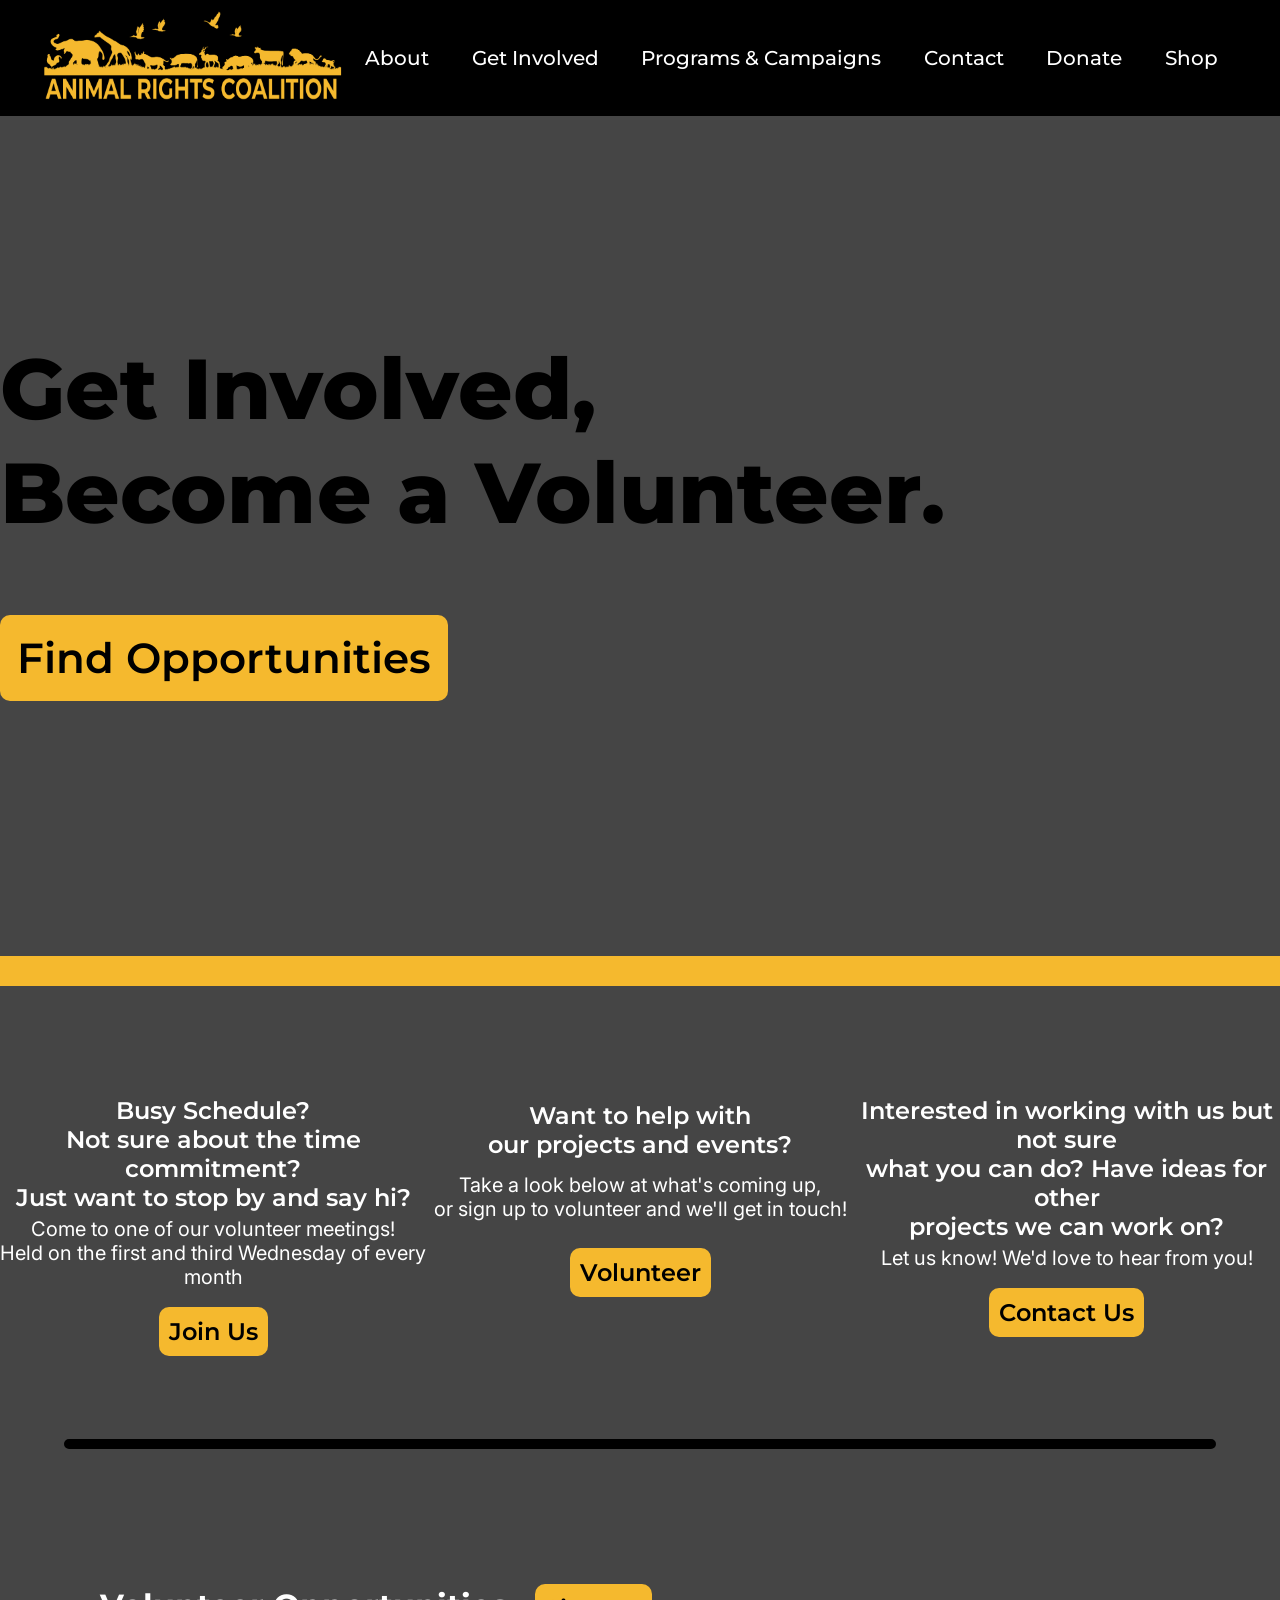
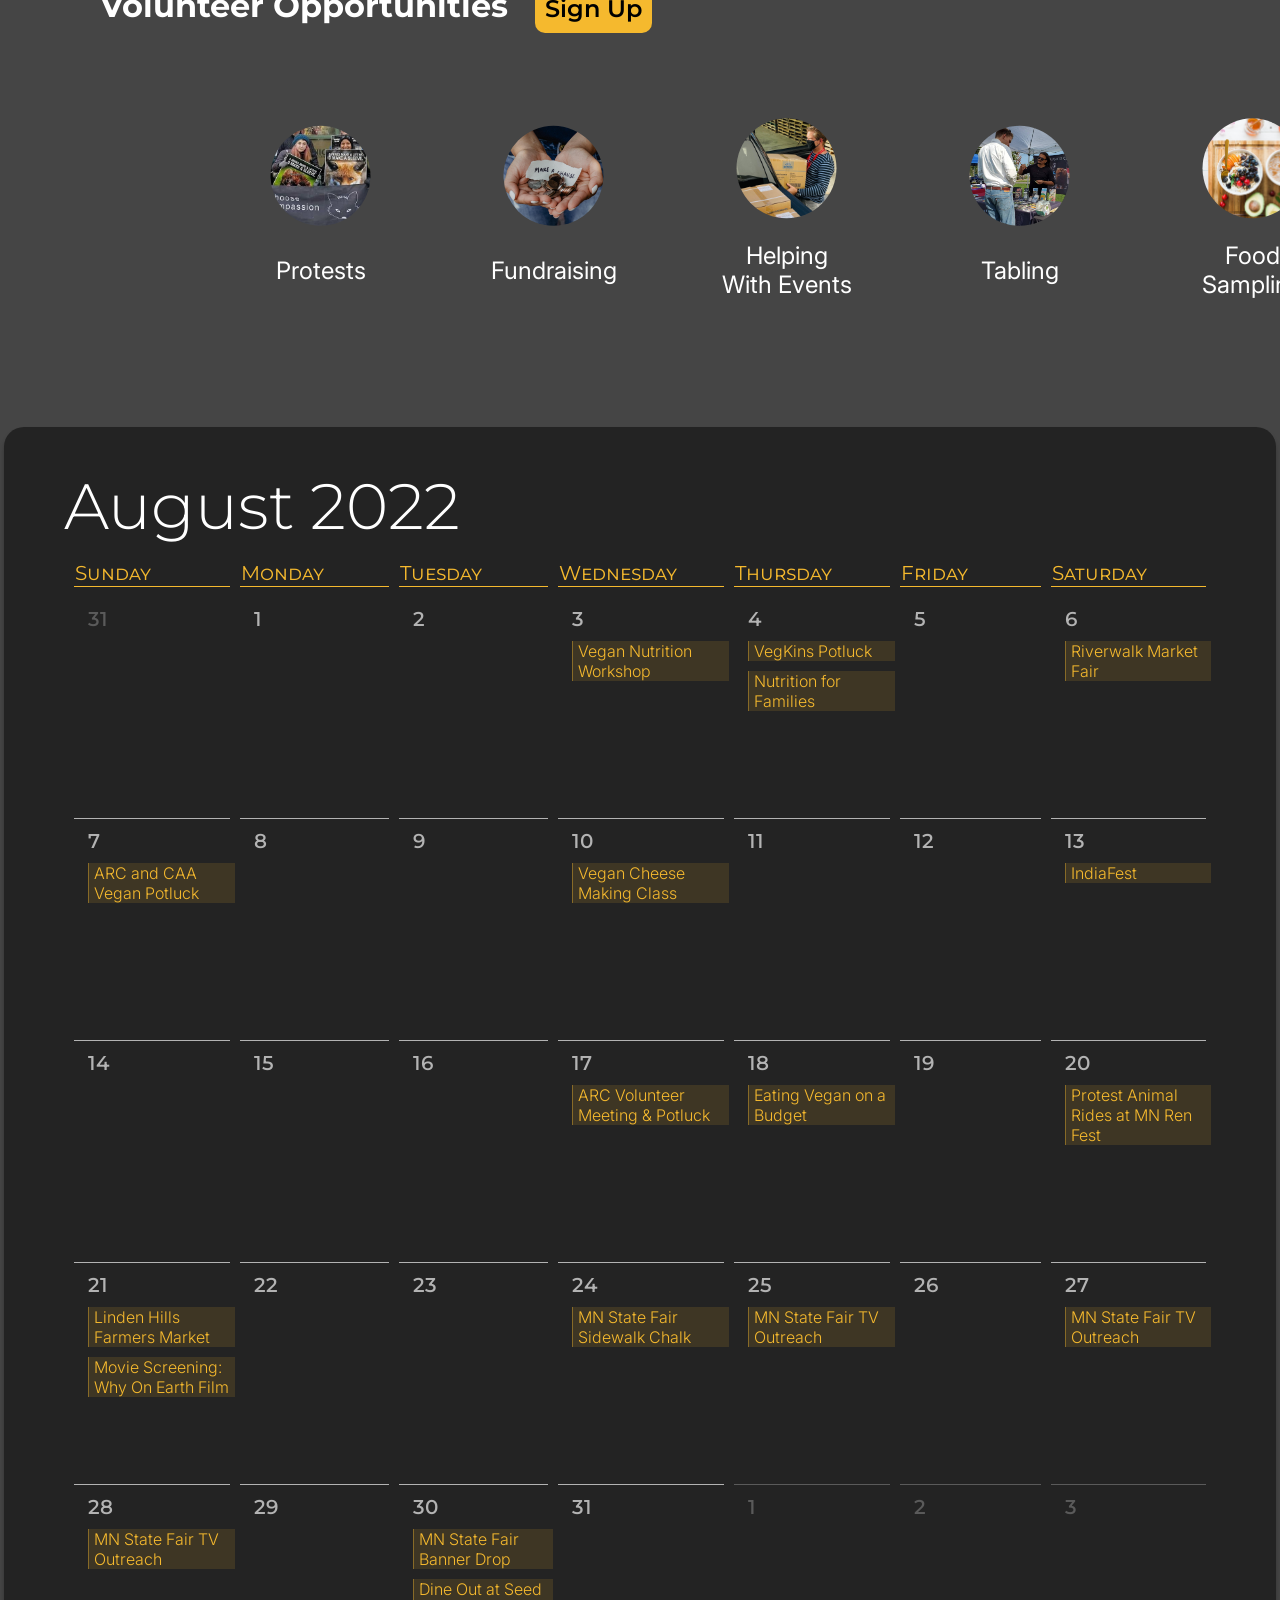
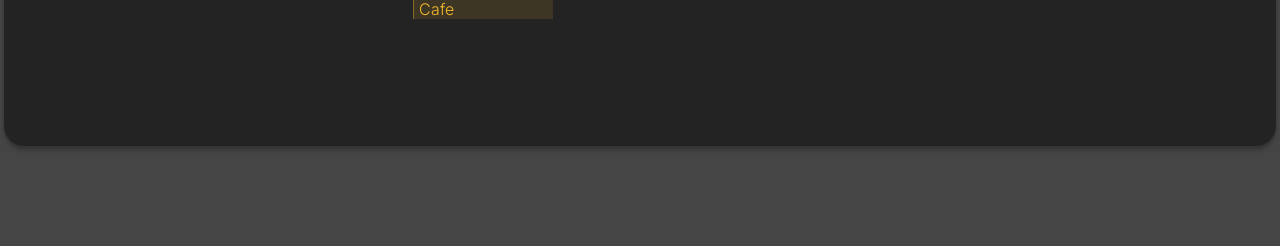
==== getInvolved.html @ b08fa534 "Update 2022.08.29-2022 Duplicated project from separate build location" ====
<!DOCTYPE html>
<html lang="en">
<head>
    <meta charset="UTF-8">
    <meta http-equiv="X-UA-Compatible" content="IE=edge">
    <meta name="viewport" content="width=device-width, initial-scale=1.0">
    <link rel="stylesheet" href="style.css">
    <link rel="preconnect" href="https://fonts.googleapis.com">
    <link rel="preconnect" href="https://fonts.gstatic.com" crossorigin>
    <link href="https://fonts.googleapis.com/css2?family=Montserrat:ital,wght@0,100;0,200;0,300;0,400;0,500;0,600;0,700;0,800;0,900;1,100;1,200;1,300;1,400;1,500;1,600;1,700;1,800;1,900&display=swap" rel="stylesheet">
    <link rel="preconnect" href="https://fonts.googleapis.com">
    <link rel="preconnect" href="https://fonts.gstatic.com" crossorigin>
    <link href="https://fonts.googleapis.com/css2?family=Inter:wght@100;200;300;400;500;600;700;800;900&display=swap" rel="stylesheet">
    <title>Animal Rights Coalition</title>
</head>
<body>
    <div class="pageContent">
        <div class="aboveFold">
        <div class="navContainer">
        <nav>
            <a href="../index.html">
                <img id="topNavLogo" src="../assets/img/Logo-Crop.png" alt="Animal Rights Coalition">
            </a>
            <a class="navItem">
                About
            </a>
            <a class="navItem">
                Get Involved
            </a>
            <a class="navItem">
                Programs & Campaigns
            </a>
            <a class="navItem">
                Contact
            </a>
            <a class="navItem">
                Donate
            </a>
            <a class="navItem">
                Shop
            </a>
        </nav>
        </div>
        <section id="hero">
            <div id="heroGroup">
                <h1 id="heroText">
                    Get Involved,<br>Become a Volunteer.
                </h1>
                <button id="heroButton">
                    Find Opportunities
                </button>
            </div>
        </section>
        <hr id="foldDivider">
        </div>
        <section class="ctaRow">
            <div id="cta1" class="cta">
                <div class="ctaHead">
                    Busy Schedule?<br>Not sure about the time commitment?<br>Just want to stop by and say hi?
                </div>
                <div class="ctaBody">
                    Come to one of our volunteer meetings!<br>Held on the first and third Wednesday of every month
                </div>
                <button class="ctaButton">
                    Join Us
                </button>
            </div>
            <div id="cta2" class="cta">
                <div class="ctaHead">
                    Want to help with<br>our projects and events?
                </div>
                <div class="ctaBody">
                    Take a look below at what's coming up,<br>or sign up to volunteer and we'll get in touch!
                </div>
                <button class="ctaButton">
                    Volunteer
                </button>
            </div>
            <div id="cta3" class="cta">
                <div class="ctaHead">
                    Interested in working with us but not sure<br>what you can do? Have ideas for other<br>projects we can work on?
                </div>
                <div class="ctaBody">
                    Let us know! We'd love to hear from you!
                </div>
                <button id="ctaButton">
                    Contact Us
                </button>
            </div>
        </section>
        <hr class="contentDivider">
        <section class="opportunities">
            <h2 class="oppsLabel">
                Volunteer Opportunities
                <button id="signUp">
                    Sign Up
                </button>
            </h2>
            <div class="oppsRow">
                <div id="protests" class="oppCard">
                    <div id="protestsImg" role="img" alt="Protests" class="oppImg"></div>
                    Protests
                </div>
                <div id="fundraising" class="oppCard">
                    <div id="fundImg" role="img" alt="Protests" class="oppImg"></div>
                    Fundraising
                </div>
                <div id="events" class="oppCard">
                    <div id="eventImg" role="img" alt="Events" class="oppImg"></div>
                    Helping With Events
                </div>
                <div id="tabling" class="oppCard">
                    <div id="tableImg" role="img" alt="Tabling" class="oppImg"></div>
                    Tabling
                </div>
                <div id="food" class="oppCard">
                    <div id="foodImg" role="img" alt="Food Sampling" class="oppImg"></div>
                    Food Sampling
                </div>
            </div>
            
        </section>
        <section class="calendarSection">
                <h2 id="calTitle">August 2022</h2>
                <table class="calendar">
                    <thead class="calDayRow">
                    <tr>
                        <td class="calDayHead">Sunday</td>
                        <td class="calDayHead">Monday</td>
                        <td class="calDayHead">Tuesday</td>
                        <td class="calDayHead">Wednesday</td>
                        <td class="calDayHead">Thursday</td>
                        <td class="calDayHead">Friday</td>
                        <td class="calDayHead">Saturday</td>
                    </tr>
                    </thead>
                    <tbody>
                        <tr>
                            <td class="calDay calOut calTopRow">
                                31
                            </td>
                            <td class="calDay calTopRow">
                                1
                            </td>
                            <td class="calDay calTopRow">
                                2
                            </td>
                            <td class="calDay calTopRow">
                                3
                                <ul class="calEvents">
                                    <li class="calItem">Vegan Nutrition Workshop</li>
                                </ul>
                            </td>
                            <td class="calDay calTopRow">
                                4
                                <ul class="calEvents">
                                    <li class="calItem">VegKins Potluck</li>
                                    <li class="calItem">Nutrition for Families</li>
                                </ul>
                            </td>
                            <td class="calDay calTopRow">
                                5
                            </td>
                            <td class="calDay calTopRow">
                                6
                                <ul class="calEvents">
                                    <li class="calItem">Riverwalk Market Fair</li>
                                </ul>
                            </td>
                        </tr>
                        <tr>
                            <td class="calDay">
                                7
                                <ul class="calEvents">
                                    <li class="calItem">ARC and CAA Vegan Potluck</li>
                                </ul>
                            </td>
                            <td class="calDay">
                                8
                            </td>
                            <td class="calDay">
                                9
                            </td>
                            <td class="calDay">
                                10
                                <ul class="calEvents">
                                    <li class="calItem">Vegan Cheese Making Class</li>
                                </ul>
                            </td>
                            <td class="calDay">
                                11
                            </td>
                            <td class="calDay">
                                12
                            </td>
                            <td class="calDay">
                                13
                                <ul class="calEvents">
                                    <li class="calItem">IndiaFest</li>
                                </ul>
                            </td>
                        </tr>
                        <tr>
                            <td class="calDay">
                                14
                            </td>
                            <td class="calDay">
                                15
                            </td>
                            <td class="calDay">
                                16
                            </td>
                            <td class="calDay">
                                17
                                <ul class="calEvents">
                                    <li class="calItem">ARC Volunteer Meeting & Potluck</li>
                                </ul>
                            </td>
                            <td class="calDay">
                                18
                                <ul class="calEvents">
                                    <li class="calItem">Eating Vegan on a Budget</li>
                                </ul>
                            </td>
                            <td class="calDay">
                                19
                            </td>
                            <td class="calDay">
                                20
                                <ul class="calEvents">
                                    <li class="calItem">Protest Animal Rides at MN Ren Fest</li>
                                </ul>
                            </td>
                        </tr>
                        <tr>
                            <td class="calDay">
                                21
                                <ul class="calEvents">
                                    <li class="calItem">Linden Hills Farmers Market</li>
                                    <li class="calItem">Movie Screening: Why On Earth Film</li>
                                </ul>
                            </td>
                            <td class="calDay">
                                22
                            </td>
                            <td class="calDay">
                                23
                            </td>
                            <td class="calDay">
                                24
                                <ul class="calEvents">
                                    <li class="calItem">MN State Fair Sidewalk Chalk</li>
                                </ul>
                            </td>
                            <td class="calDay">
                                25
                                <ul class="calEvents">
                                    <li class="calItem">MN State Fair TV Outreach</li>
                                </ul>
                            </td>
                            <td class="calDay">
                                26
                            </td>
                            <td class="calDay">
                                27
                                <ul class="calEvents">
                                    <li class="calItem">MN State Fair TV Outreach</li>
                                </ul>
                            </td>
                        </tr>
                        <tr>
                            <td class="calDay">
                                28
                                <ul class="calEvents">
                                    <li class="calItem">MN State Fair TV Outreach</li>
                                </ul>
                            </td>
                            <td class="calDay">
                                29
                            </td>
                            <td class="calDay">
                                30
                                <ul class="calEvents">
                                    <li class="calItem">MN State Fair Banner Drop</li>
                                    <li class="calItem">Dine Out at Seed Cafe</li>
                                </ul>
                            </td>
                            <td class="calDay calToday">
                                31
                            </td>
                            <td class="calDay calOut">
                                1
                            </td>
                            <td class="calDay calOut">
                                2
                            </td>
                            <td class="calDay calOut">
                                3
                            </td>
                        </tr>
                    </tbody>
                </table>
                <!--<iframe src="https://calendar.google.com/calendar/u/0/embed?src=6479s5ffs7p09ncuts0v5jegj4@group.calendar.google.com&ctz=America/Chicago" id="arcCalendar"></iframe>-->
            </section>
    </div>
</body>
</html>
---- style.css ----
body {
    background-color: #454545;
    margin: 0;
    padding-bottom: 100px;
}
.pageContent {
    display: flex;
    flex-direction: column;
    align-items: center;
    padding: 0;
    gap: 100px;
}
.aboveFold {
    width: 100%;
}
.navContainer {
    width: 100%;
    background: #000000;
    display: flex;
    flex-direction: row;
    justify-content: space-around;
    margin: 0;
}
nav {
    width: 100%;
    margin: 0;
    height: fit-content;
    max-width: 1600px;
    max-height: 120px;
    display: flex;
    flex-direction: row;
    justify-content: space-evenly;
    align-items: center;
    padding: 10px 40px;
    left: 0px;
    top: 0px;
}
#topNavLogo {
    max-width: 300px;
    max-height: 100px;
}
.navItem {
    color: #ffffff;
    font-family: Montserrat;
    font-weight: 500;
    font-size: 20px;
    cursor: pointer;
    padding: 20px;
}
.navItem:hover {
    color: #f5b92e;
    text-decoration: underline;
    transition: 0.5s ease;
}
#hero {
    margin-left: 0;
    display: flex;
    flex-direction: column;
    justify-content: space-between;
    align-items: center;
    padding: 150px 0px;
    position: relative;
    width: 100%;
    height: 550px;
    gap: 85px;
    background-image: url(/assets/img/arcHeroSphynx.png);
    background-size: cover;
    background-position: center;
}
#heroGroup {
    max-width: 1400px;
    height: 400px;
    flex: none;
    width: 100%;
}
#heroText {
    font-family: Montserrat;
    font-weight: 800;
    font-size: 85px;
    line-height: 104px;
}
#heroButton {
    width: fit-content;
    height: fit-content;
    top: 526px;
    left: 78px;
    border-radius: 10px;
    padding: 17px;
    background-color: #f5b92e;
    color: #000000;
    border: none;
    font-family: Montserrat;
    font-weight: 600;
    font-size: 42px;
    cursor: pointer;
}
#heroButton:hover {
    background-color: #fad786;
    transition: 0.2s ease;
}
#foldDivider {
    position: absolute;
    width: 100%;
    margin-top: -10px;
    box-sizing: border-box;
    border: 15px solid #f5b92e;
}
.ctaRow {
    display: flex;
    flex-direction: row;
    justify-content: space-between;
    align-items: center;
    padding: 15px 20px;
    width: 100%;
    height: 235px;
    max-width: 1600px;
    order: 1;
}
.cta {
    display: flex;
    flex-direction: column;
    justify-content: space-around;
    align-items: center;
    gap: 5px;
    width: 526px;
    height: 205px;
}
.ctaHead {
    font-family: Montserrat;
    font-weight: 600;
    font-size: 24px;
    line-height: 29px;
    display: flex;
    align-items: center;
    text-align: center;
    color: #ffffff;
}
.ctaBody {
    font-family: Inter;
    font-weight: 400;
    font-size: 20px;
    text-align: center;
    color: #ffffff;
}
.ctaRow button {
    margin-top: 3%;
}
Button {
    text-align: center;
    padding: 10px;
    background: #f5b92e;
    border-radius: 10px;
    border: none;
    font-family: Montserrat;
    font-weight: 600;
    font-size: 24px;
    color: #000000;
    cursor: pointer;
}
Button:hover {
    background-color: #fad786;
    transition: 0.2s ease;
}
.contentDivider {
    width: 90%;
    box-sizing: border-box;
    border: 5px solid #000000;
    border-radius: 10px;
    order: 2;
}
.opportunities {
    margin: auto;
    max-width: 1600px;
    width: 100%;
    height: 370px;
    order: 3;
    display: flex;
    flex-direction: column;
    gap: 50px;
}
#signUp {
    margin-left: 1.5%;
    display: inline;
}
.oppsLabel {
    padding-left: 100px;
    font-family: Montserrat;
    font-weight: 700;
    font-size: 32px;
    color: #ffffff;
}
.oppsRow {
    display: flex;
    flex-direction: row;
    justify-content: space-between;
    align-items: flex-start;
    padding: 0 254px;
    gap: 100px;
}
.oppCard {
    display: flex;
    flex-direction: column;
    align-items: center;
    gap: 14px;
    width: 190px;
    height: 190px;
    font-family: Inter;
    font-weight: 400;
    font-size: 24px;
    color: #ffffff;
    text-align: center;
    transition: 0.2s ease-in-out;
    cursor: pointer;
}
.oppCard:hover {
    transform: scale(1.05);
    transition: 0.2s ease-in-out;
}
.oppImg {
    width: 133px;
    height: 133px;
    clip-path: circle(50px);
}
#protestsImg {
    background-image: url(/assets/img/protest2.jpeg);
    background-size: 347px auto;
    background-position: 217px -51px;
}
#fundImg {
    background-image: url(/assets/img/fundraising.jpg);
    background-size: 200px auto;
    background-position: 368px 130px;
}
#eventImg {
    background-image: url(/assets/img/eventPrep.jpg);
    background-size: 132px auto;
    background-position: 134px 162px;
}
#tableImg {
    background-image: url(/assets/img/tabling.png);
    background-size: 113px auto;
    background-position: 12px 126px;
}
#foodImg {
    background-image: url(/assets/img/foodSampling.jpg);
    background-size: 160px auto;
    background-position: 120px 116px;
}
.calendar {
    order: 4;
    width: 90%;
    height: auto;
    margin: auto;
}
#arcCalendar {
    width: 100%;
    height: 40em;
}
.calendarSection {
    display: flex;
    flex-direction: column;
    align-items: flex-start;
    padding: 40px 60px;
    gap: 5px;
    margin: 0 50px;
    width: 90%;
    max-width: 1600px;
    background: #232323;
    box-shadow: 0px 4px 4px rgba(0,0,0,0.25);
    border-radius: 20px;
    order: 4;
}
#calTitle {
    font-family: Montserrat;
    font-weight: 300;
    font-size: 64px;
    color: #ffffff;
    margin: 0;
}
.calendar {
    width: 100%;
    border-spacing: 10px;
}
.calDayHead {
    font-family: Montserrat;
    font-weight: 400;
    font-size: 20px;
    color: #f5b92e;
    border-bottom: 1px solid #f5b92e;
    font-variant: small-caps;
}
.calDay {
    width: 195px;
    height: 200px;
    padding-top: 10px;
    padding-left: 14px;
    vertical-align: top;
    font-family: Montserrat;
    font-weight: 550;
    font-size: 20px;
    color: #b3b3b3;
    border-top: 1px solid #b3b3b3;
}
.calOut {
    border-color: #5a5a5a;
    color: #5a5a5a;
}
.calTopRow {
    border: none;
}
.calEvents {
    margin: 0;
    padding: 10px 0;
}
.calItem {
    width: 100%;
    font-family: Inter;
    font-weight: 300;
    font-size: 16px;
    margin-bottom: 10px;
    list-style-type: none;
    background-color: rgba(245, 185, 46, 0.13);
    color:#f5b92e;
    cursor: pointer;
    transition: 0.2s ease;
    padding-left: 5px;
    border-left: 1px solid rgba(245, 185, 46, 0.4);
}
.calItem:hover {
    background-color: rgba(245, 185, 46, 0.2);
}
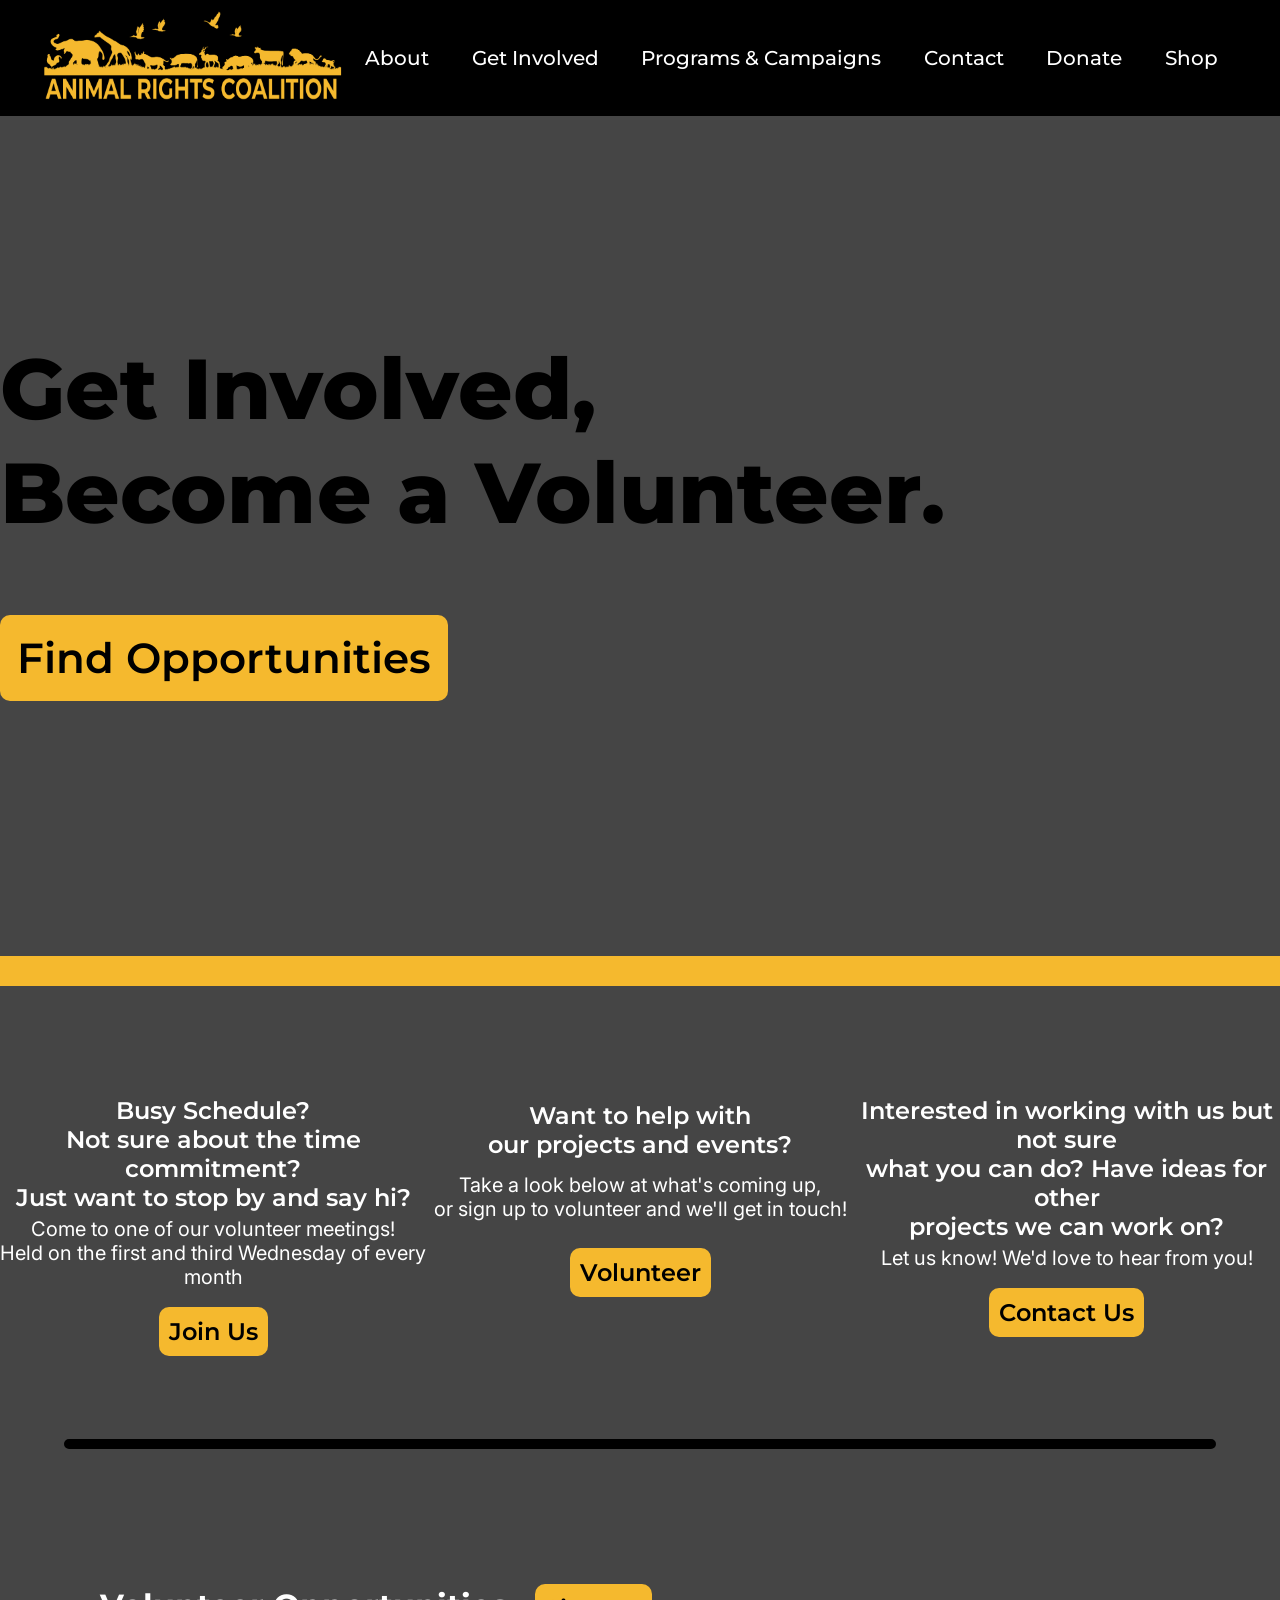
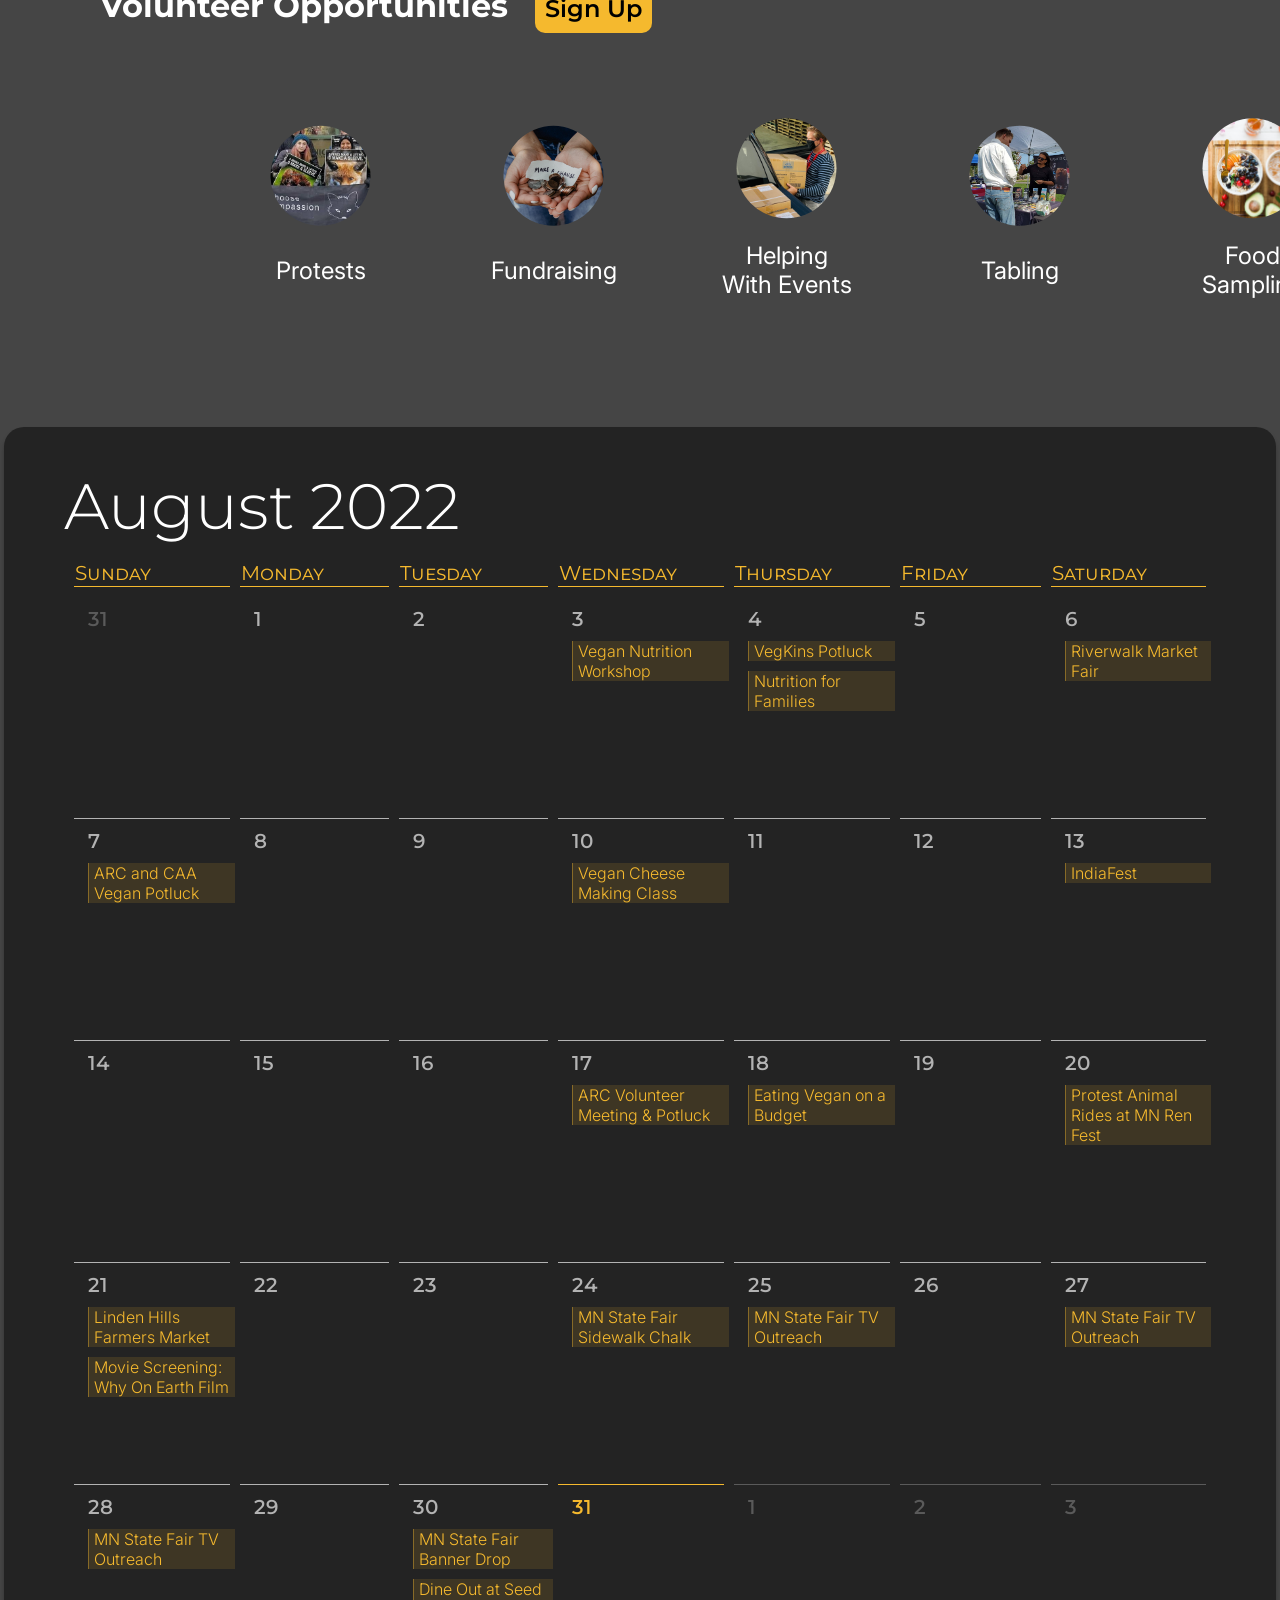
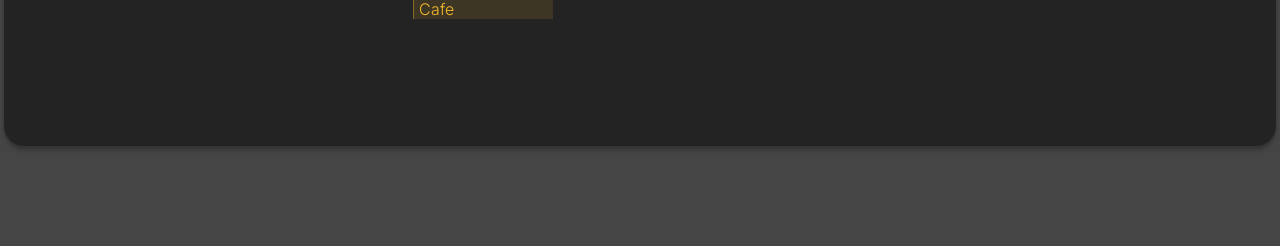
==== commit 0200660d: "Update 2022.08.29-2032" ====
--- a/getInvolved.html
+++ b/getInvolved.html
@@ -10,8 +10,10 @@
     <link href="https://fonts.googleapis.com/css2?family=Montserrat:ital,wght@0,100;0,200;0,300;0,400;0,500;0,600;0,700;0,800;0,900;1,100;1,200;1,300;1,400;1,500;1,600;1,700;1,800;1,900&display=swap" rel="stylesheet">
     <link rel="preconnect" href="https://fonts.googleapis.com">
     <link rel="preconnect" href="https://fonts.gstatic.com" crossorigin>
+    <link rel="icon" type="image/x-icon" href="/assets/img/arc-logo.png">
     <link href="https://fonts.googleapis.com/css2?family=Inter:wght@100;200;300;400;500;600;700;800;900&display=swap" rel="stylesheet">
     <title>Animal Rights Coalition</title>
+    <!--This code written by Alec Friedman-->
 </head>
 <body>
     <div class="pageContent">
--- a/style.css
+++ b/style.css
@@ -1,3 +1,4 @@
+/*This code written by Alec Friedman*/
 body {
     background-color: #454545;
     margin: 0;
@@ -305,6 +306,10 @@
     border-color: #5a5a5a;
     color: #5a5a5a;
 }
+.calToday {
+    border-color: #f5b92e;
+    color: #f5b92e;
+}
 .calTopRow {
     border: none;
 }
